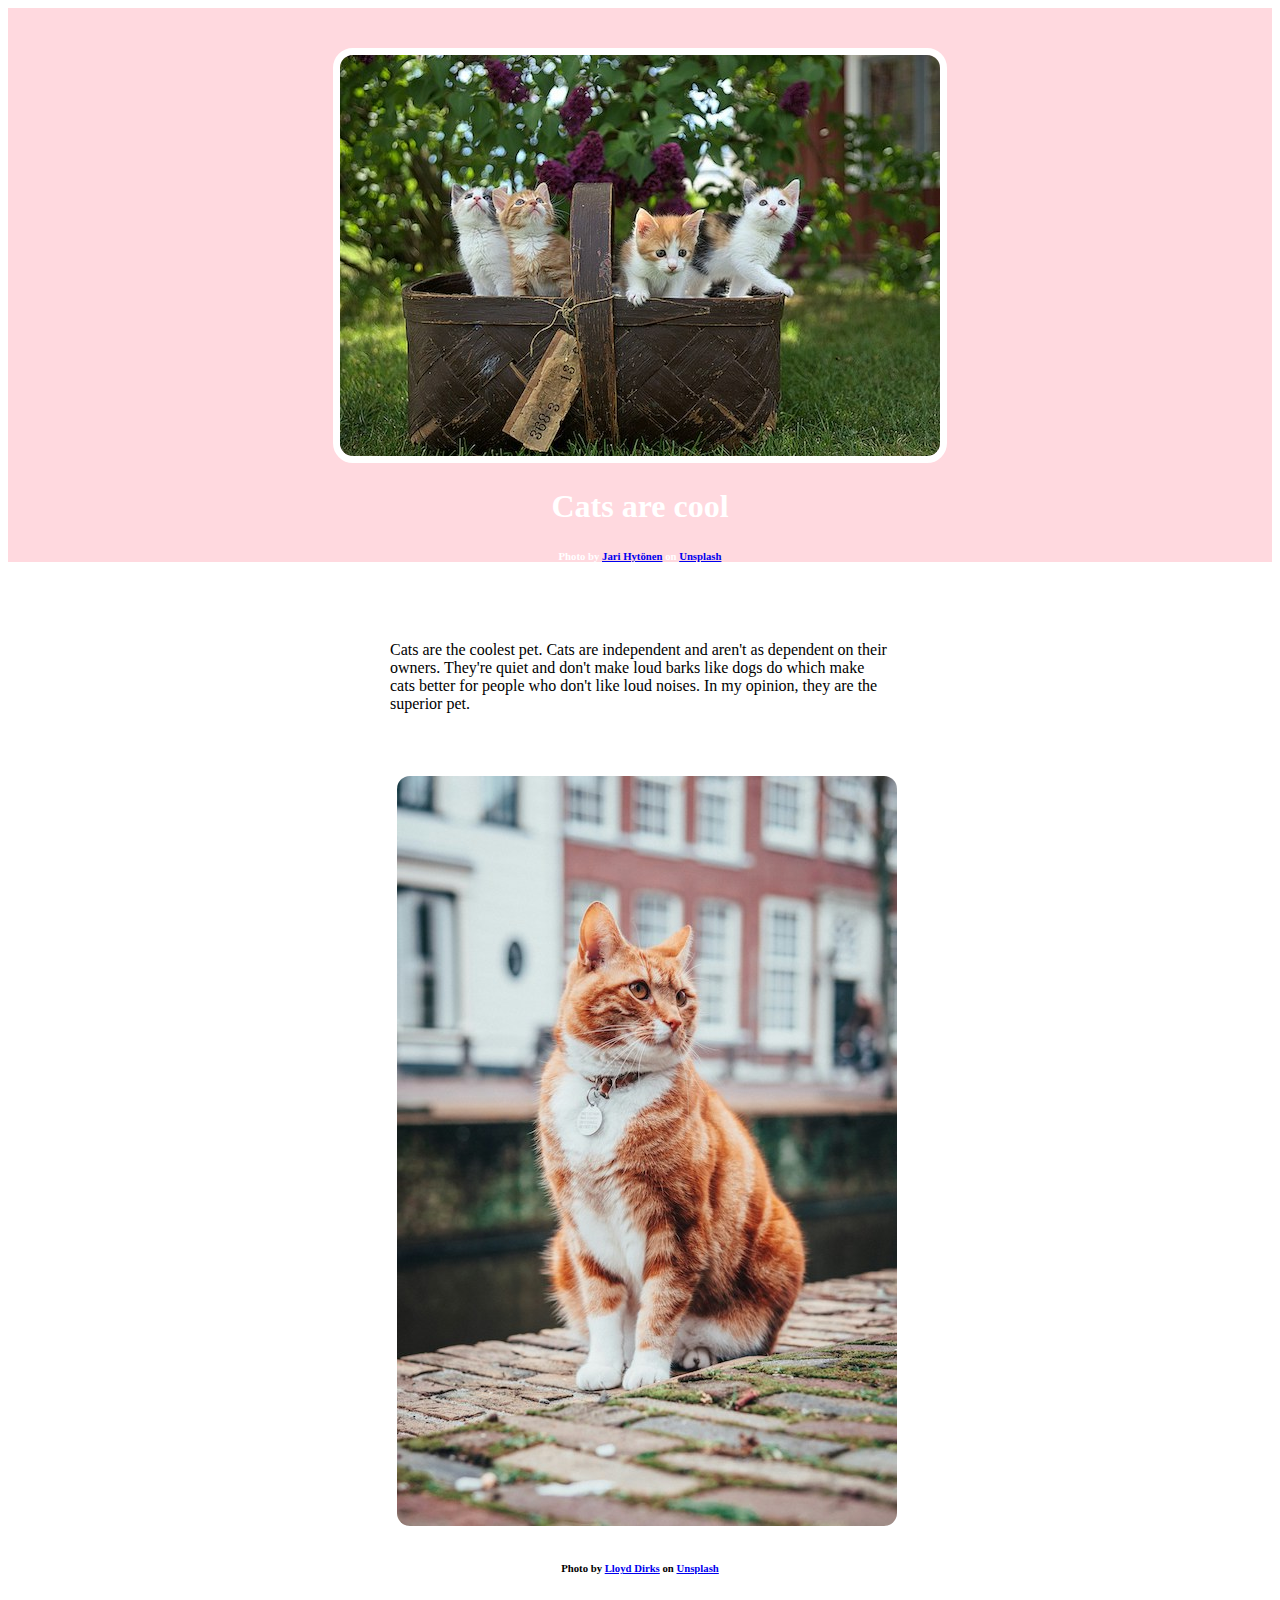
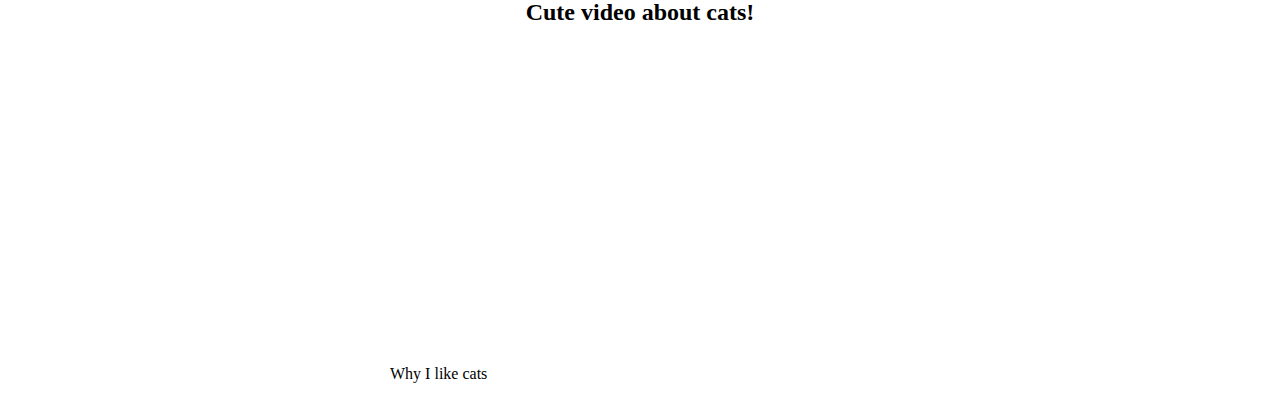
==== index.html @ 0be02fa9 "Update index.html" ====
<!DOCTYPE html>
<hmtl>
    <head>
        <meta charset="utf-8">   
        <link rel="stylesheet" href="styles.css">
        <title>All About Cats</title>
       
    </head>
    <body>
        <header>
            <img src="jari-hytonen-YCPkW_r_6uA-unsplash.jpg">
            <h1>Cats are cool</h1>
            <h6>Photo by <a href="https://unsplash.com/@jarispics?utm_content=creditCopyText&utm_medium=referral&utm_source=unsplash">Jari Hytönen</a> on <a href="https://unsplash.com/photos/four-assorted-color-tabby-kittens-on-brown-basket-YCPkW_r_6uA?utm_content=creditCopyText&utm_medium=referral&utm_source=unsplash">Unsplash</a></h6>
        </header>
        <br>   
        <article>
            <p>Cats are the coolest pet. Cats are independent and aren't as dependent on their owners. They're quiet and don't make loud barks like dogs do which make cats better for people who don't like loud noises. In my opinion, they are the superior pet.</p>
            <img src="KittieImage.jpg" alt="Image of a cat staring out into space majestically">
            <h6>Photo by <a href="https://unsplash.com/@lloyddirks?utm_content=creditCopyText&utm_medium=referral&utm_source=unsplash">Lloyd Dirks</a> on <a href="https://unsplash.com/photos/selective-focus-photography-of-orange-and-white-tabby-cat-R1oSj2m-7Ks?utm_content=creditCopyText&utm_medium=referral&utm_source=unsplash">Unsplash</a></h6>
            <h2>Cute video about cats!</h2>
            <iframe width="560" height="315" src="https://www.youtube.com/embed/cytJLvf-eVs?si=nwn-GkNIQ9HBC1LG" title="YouTube video player" frameborder="0" allow="accelerometer; autoplay; clipboard-write; encrypted-media; gyroscope; picture-in-picture; web-share" referrerpolicy="strict-origin-when-cross-origin" allowfullscreen></iframe>
            <footer>
                Why I like cats
            </footer>
        </article>   
    </body>



</hmtl>
---- styles.css ----
article {
    max-width: 500px;
    padding: 20px;
    margin: 0 auto;
}
header {
    text-align: center;
    background-color:rgb(255, 217, 223);
    background-size: cover;
    color: rgb(255, 255, 255);
  }
  img{
    margin: 40px 0px 0px 0px;
    border: 7px solid white;
    border-radius: 20px;
  }
  h6 {
    text-align: center;
  }
  h2 {
    text-align: center;
  }
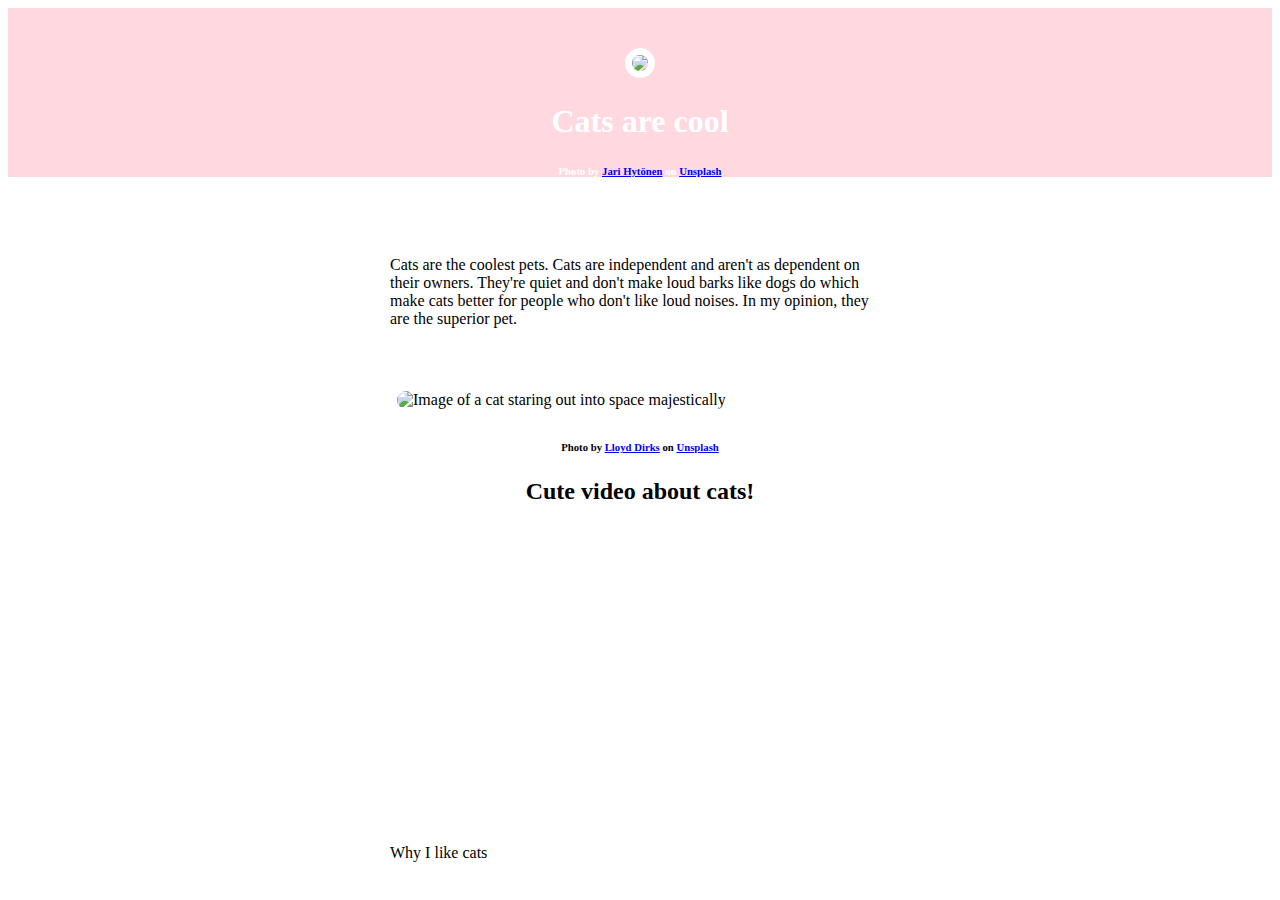
==== commit baa20a63: "Update index.html" ====
--- a/index.html
+++ b/index.html
@@ -8,14 +8,14 @@
     </head>
     <body>
         <header>
-            <img src="jari-hytonen-YCPkW_r_6uA-unsplash.jpg">
+            <img src="images/jari-hytonen-YCPkW_r_6uA-unsplash.jpg">
             <h1>Cats are cool</h1>
             <h6>Photo by <a href="https://unsplash.com/@jarispics?utm_content=creditCopyText&utm_medium=referral&utm_source=unsplash">Jari Hytönen</a> on <a href="https://unsplash.com/photos/four-assorted-color-tabby-kittens-on-brown-basket-YCPkW_r_6uA?utm_content=creditCopyText&utm_medium=referral&utm_source=unsplash">Unsplash</a></h6>
         </header>
         <br>   
         <article>
-            <p>Cats are the coolest pet. Cats are independent and aren't as dependent on their owners. They're quiet and don't make loud barks like dogs do which make cats better for people who don't like loud noises. In my opinion, they are the superior pet.</p>
-            <img src="KittieImage.jpg" alt="Image of a cat staring out into space majestically">
+            <p>Cats are the coolest pets. Cats are independent and aren't as dependent on their owners. They're quiet and don't make loud barks like dogs do which make cats better for people who don't like loud noises. In my opinion, they are the superior pet.</p>
+            <img src="images/KittieImage.jpg" alt="Image of a cat staring out into space majestically">
             <h6>Photo by <a href="https://unsplash.com/@lloyddirks?utm_content=creditCopyText&utm_medium=referral&utm_source=unsplash">Lloyd Dirks</a> on <a href="https://unsplash.com/photos/selective-focus-photography-of-orange-and-white-tabby-cat-R1oSj2m-7Ks?utm_content=creditCopyText&utm_medium=referral&utm_source=unsplash">Unsplash</a></h6>
             <h2>Cute video about cats!</h2>
             <iframe width="560" height="315" src="https://www.youtube.com/embed/cytJLvf-eVs?si=nwn-GkNIQ9HBC1LG" title="YouTube video player" frameborder="0" allow="accelerometer; autoplay; clipboard-write; encrypted-media; gyroscope; picture-in-picture; web-share" referrerpolicy="strict-origin-when-cross-origin" allowfullscreen></iframe>
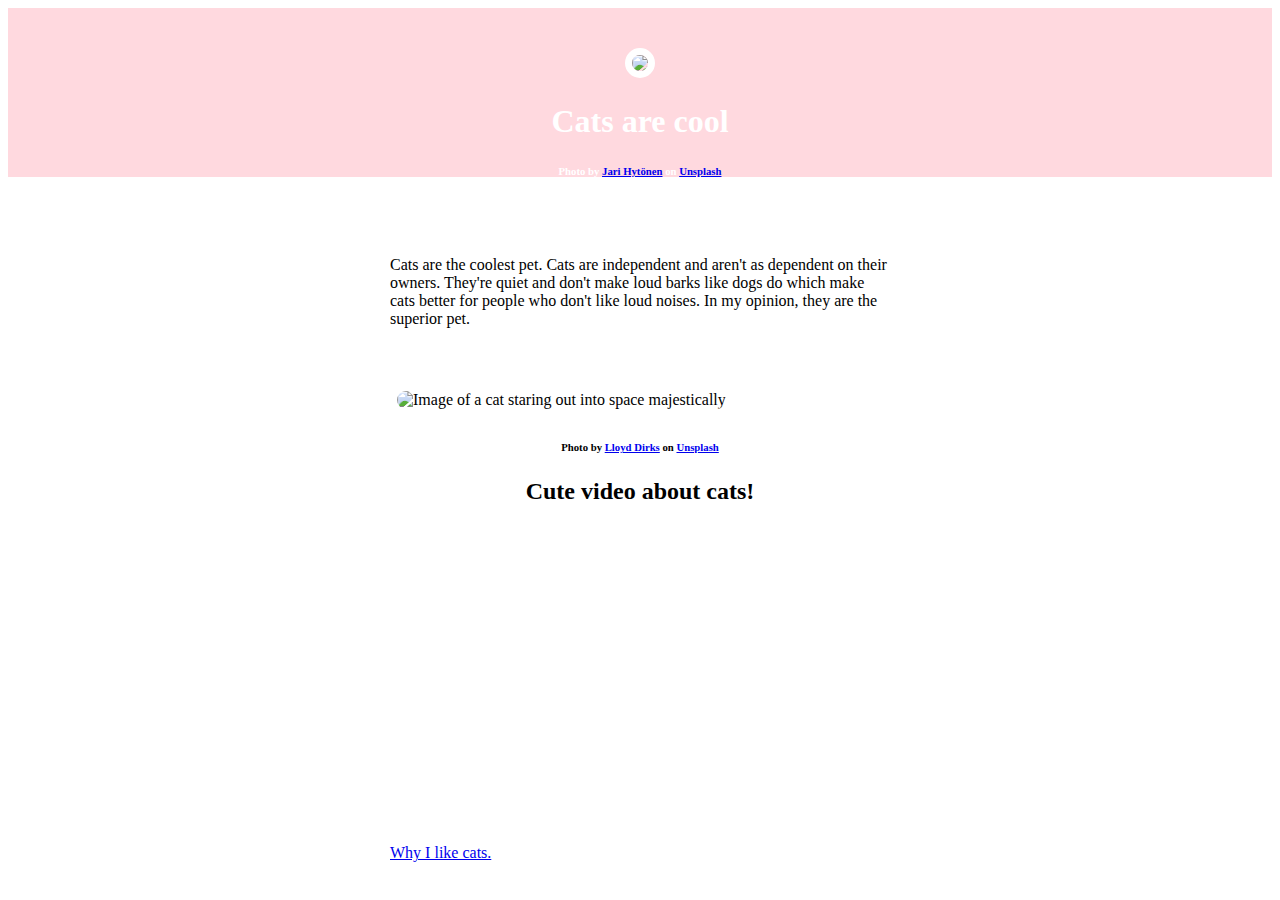
==== commit 89dc3ac4: "Update index.html" ====
--- a/index.html
+++ b/index.html
@@ -8,19 +8,19 @@
     </head>
     <body>
         <header>
-            <img src="images/jari-hytonen-YCPkW_r_6uA-unsplash.jpg">
+            <img class="" src="images/jari-hytonen-YCPkW_r_6uA-unsplash.jpg">
             <h1>Cats are cool</h1>
             <h6>Photo by <a href="https://unsplash.com/@jarispics?utm_content=creditCopyText&utm_medium=referral&utm_source=unsplash">Jari Hytönen</a> on <a href="https://unsplash.com/photos/four-assorted-color-tabby-kittens-on-brown-basket-YCPkW_r_6uA?utm_content=creditCopyText&utm_medium=referral&utm_source=unsplash">Unsplash</a></h6>
         </header>
         <br>   
         <article>
-            <p>Cats are the coolest pets. Cats are independent and aren't as dependent on their owners. They're quiet and don't make loud barks like dogs do which make cats better for people who don't like loud noises. In my opinion, they are the superior pet.</p>
+            <p>Cats are the coolest pet. Cats are independent and aren't as dependent on their owners. They're quiet and don't make loud barks like dogs do which make cats better for people who don't like loud noises. In my opinion, they are the superior pet.</p>
             <img src="images/KittieImage.jpg" alt="Image of a cat staring out into space majestically">
             <h6>Photo by <a href="https://unsplash.com/@lloyddirks?utm_content=creditCopyText&utm_medium=referral&utm_source=unsplash">Lloyd Dirks</a> on <a href="https://unsplash.com/photos/selective-focus-photography-of-orange-and-white-tabby-cat-R1oSj2m-7Ks?utm_content=creditCopyText&utm_medium=referral&utm_source=unsplash">Unsplash</a></h6>
             <h2>Cute video about cats!</h2>
             <iframe width="560" height="315" src="https://www.youtube.com/embed/cytJLvf-eVs?si=nwn-GkNIQ9HBC1LG" title="YouTube video player" frameborder="0" allow="accelerometer; autoplay; clipboard-write; encrypted-media; gyroscope; picture-in-picture; web-share" referrerpolicy="strict-origin-when-cross-origin" allowfullscreen></iframe>
-            <footer>
-                Why I like cats
+            <footer class="goofy">
+                <a  href="why.html">Why I like cats.</a>
             </footer>
         </article>   
     </body>
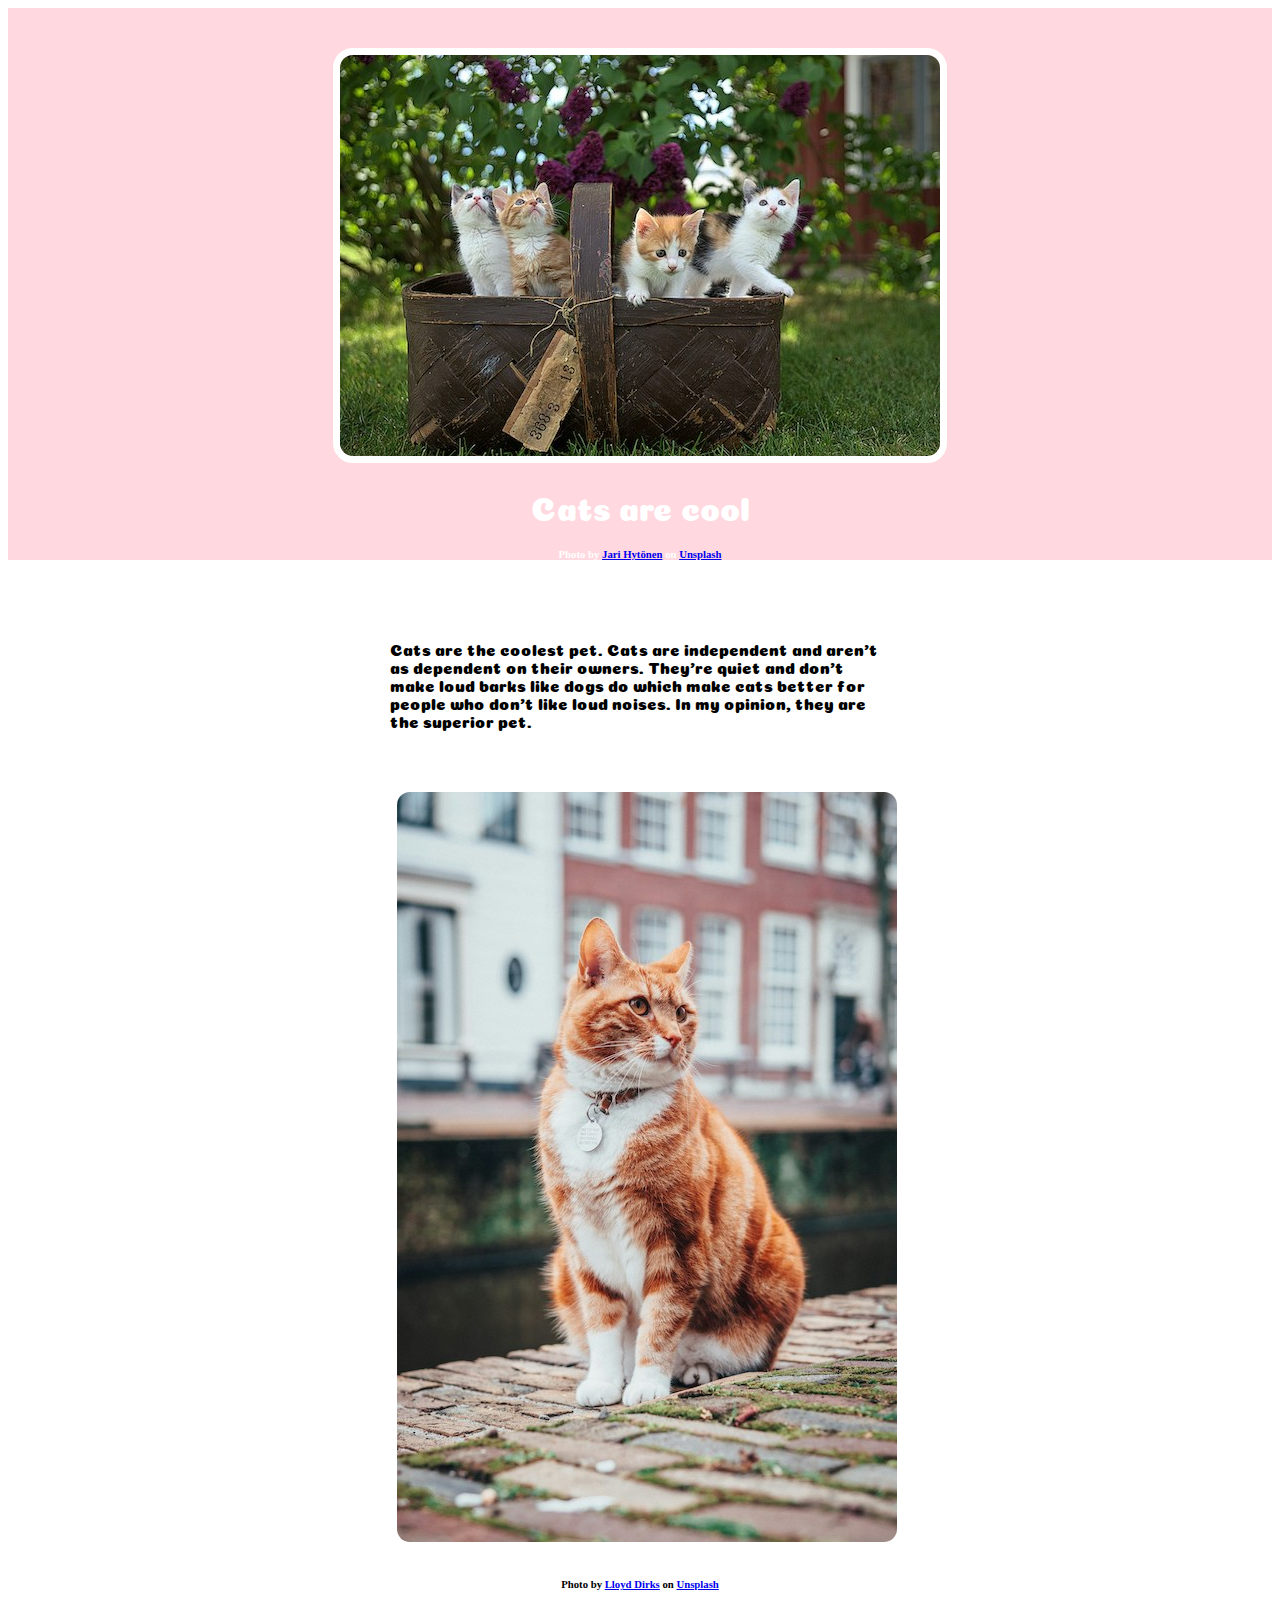
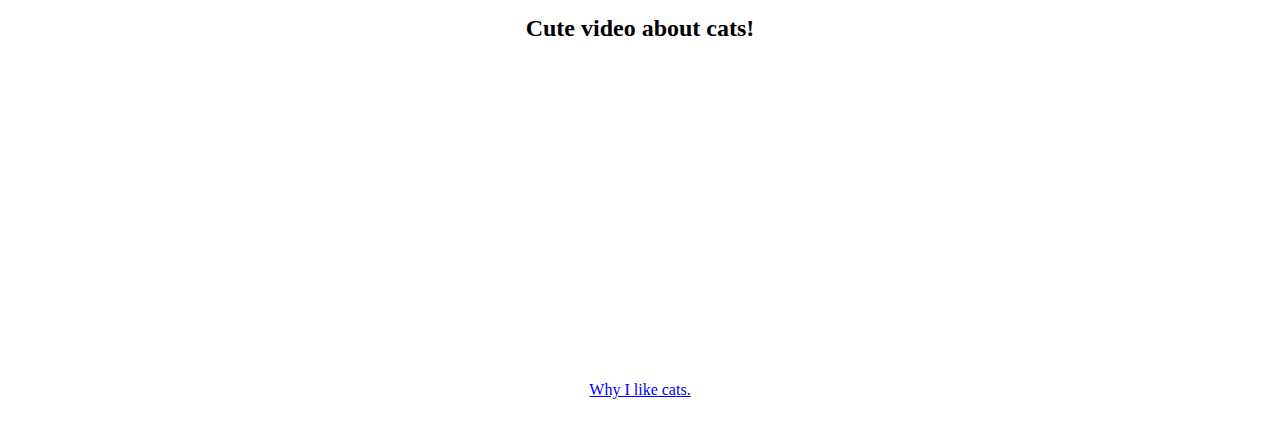
==== commit dc3caa12: "Update index.html" ====
--- a/index.html
+++ b/index.html
@@ -4,17 +4,19 @@
         <meta charset="utf-8">   
         <link rel="stylesheet" href="styles.css">
         <title>All About Cats</title>
-       
+        <link rel="preconnect" href="https://fonts.googleapis.com">
+        <link rel="preconnect" href="https://fonts.gstatic.com" crossorigin>
+        <link href="https://fonts.googleapis.com/css2?family=Coiny&display=swap" rel="stylesheet">
     </head>
     <body>
         <header>
-            <img class="" src="images/jari-hytonen-YCPkW_r_6uA-unsplash.jpg">
-            <h1>Cats are cool</h1>
+            <img src="images/jari-hytonen-YCPkW_r_6uA-unsplash.jpg">
+            <h1 class="Coiny">Cats are cool</h1>
             <h6>Photo by <a href="https://unsplash.com/@jarispics?utm_content=creditCopyText&utm_medium=referral&utm_source=unsplash">Jari Hytönen</a> on <a href="https://unsplash.com/photos/four-assorted-color-tabby-kittens-on-brown-basket-YCPkW_r_6uA?utm_content=creditCopyText&utm_medium=referral&utm_source=unsplash">Unsplash</a></h6>
         </header>
         <br>   
         <article>
-            <p>Cats are the coolest pet. Cats are independent and aren't as dependent on their owners. They're quiet and don't make loud barks like dogs do which make cats better for people who don't like loud noises. In my opinion, they are the superior pet.</p>
+            <p class="Coiny">Cats are the coolest pet. Cats are independent and aren't as dependent on their owners. They're quiet and don't make loud barks like dogs do which make cats better for people who don't like loud noises. In my opinion, they are the superior pet.</p>
             <img src="images/KittieImage.jpg" alt="Image of a cat staring out into space majestically">
             <h6>Photo by <a href="https://unsplash.com/@lloyddirks?utm_content=creditCopyText&utm_medium=referral&utm_source=unsplash">Lloyd Dirks</a> on <a href="https://unsplash.com/photos/selective-focus-photography-of-orange-and-white-tabby-cat-R1oSj2m-7Ks?utm_content=creditCopyText&utm_medium=referral&utm_source=unsplash">Unsplash</a></h6>
             <h2>Cute video about cats!</h2>
--- a/styles.css
+++ b/styles.css
@@ -20,4 +20,12 @@
   }
   h2 {
     text-align: center;
-  }+  }
+  .goofy {
+    text-align: center;
+  }
+  .Coiny {
+    font-family: "Coiny", system-ui;
+    font-weight: 400;
+    font-style: normal;
+  }
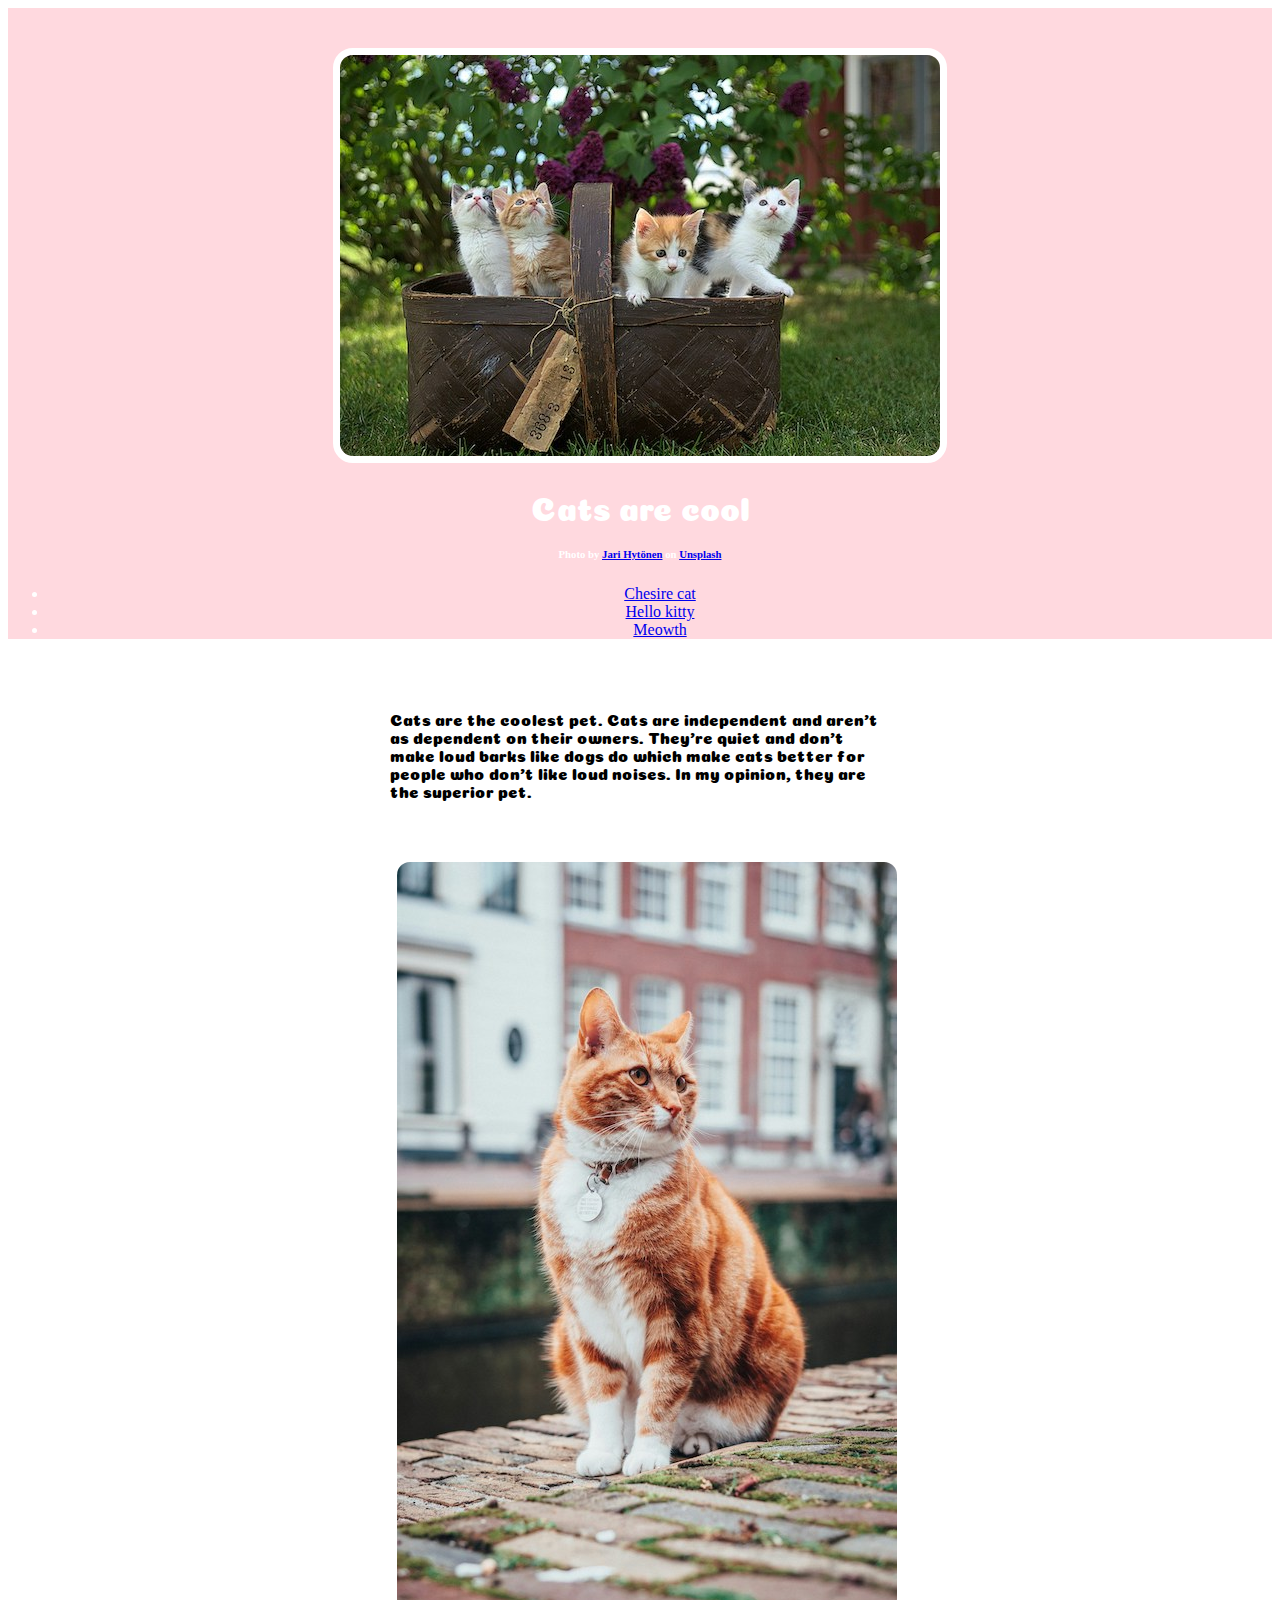
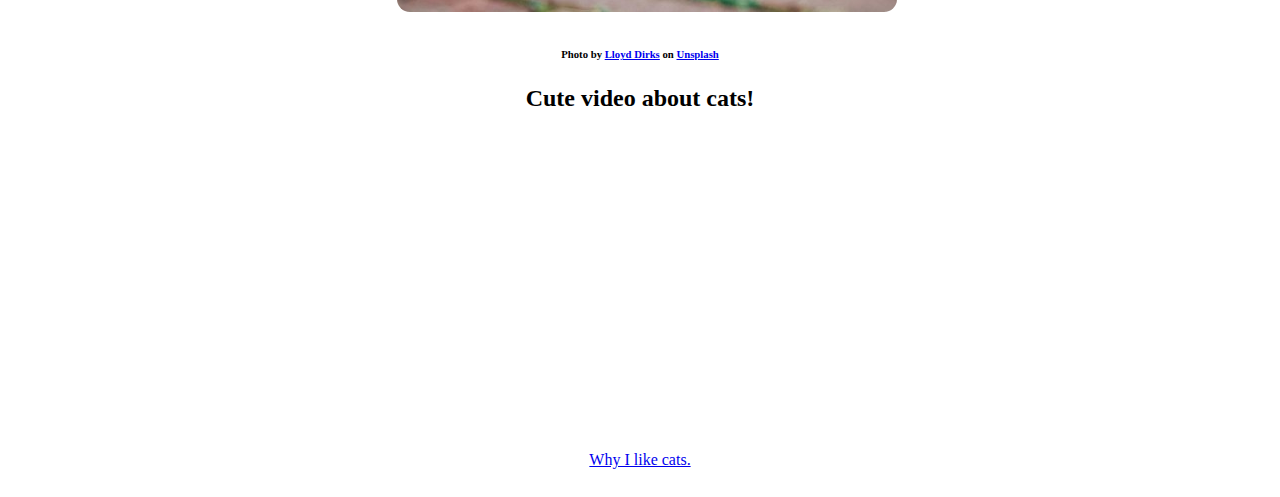
==== commit c51e7a52: "Update index.html" ====
--- a/index.html
+++ b/index.html
@@ -12,7 +12,13 @@
         <header>
             <img src="images/jari-hytonen-YCPkW_r_6uA-unsplash.jpg">
             <h1 class="Coiny">Cats are cool</h1>
+            
             <h6>Photo by <a href="https://unsplash.com/@jarispics?utm_content=creditCopyText&utm_medium=referral&utm_source=unsplash">Jari Hytönen</a> on <a href="https://unsplash.com/photos/four-assorted-color-tabby-kittens-on-brown-basket-YCPkW_r_6uA?utm_content=creditCopyText&utm_medium=referral&utm_source=unsplash">Unsplash</a></h6>
+            <ul>
+                <li><a class= "chuuya" href="https://en.wikipedia.org/wiki/Cheshire_Cat">Chesire cat</a></li>
+                <li><a class= "chuuya" href="https://en.wikipedia.org/wiki/Hello_Kitty">Hello kitty</a></li>
+                <li><a class= "chuuya" href="https://www.pokemon.com/us/pokedex/meowth">Meowth</a></li>
+            </ul>
         </header>
         <br>   
         <article>
